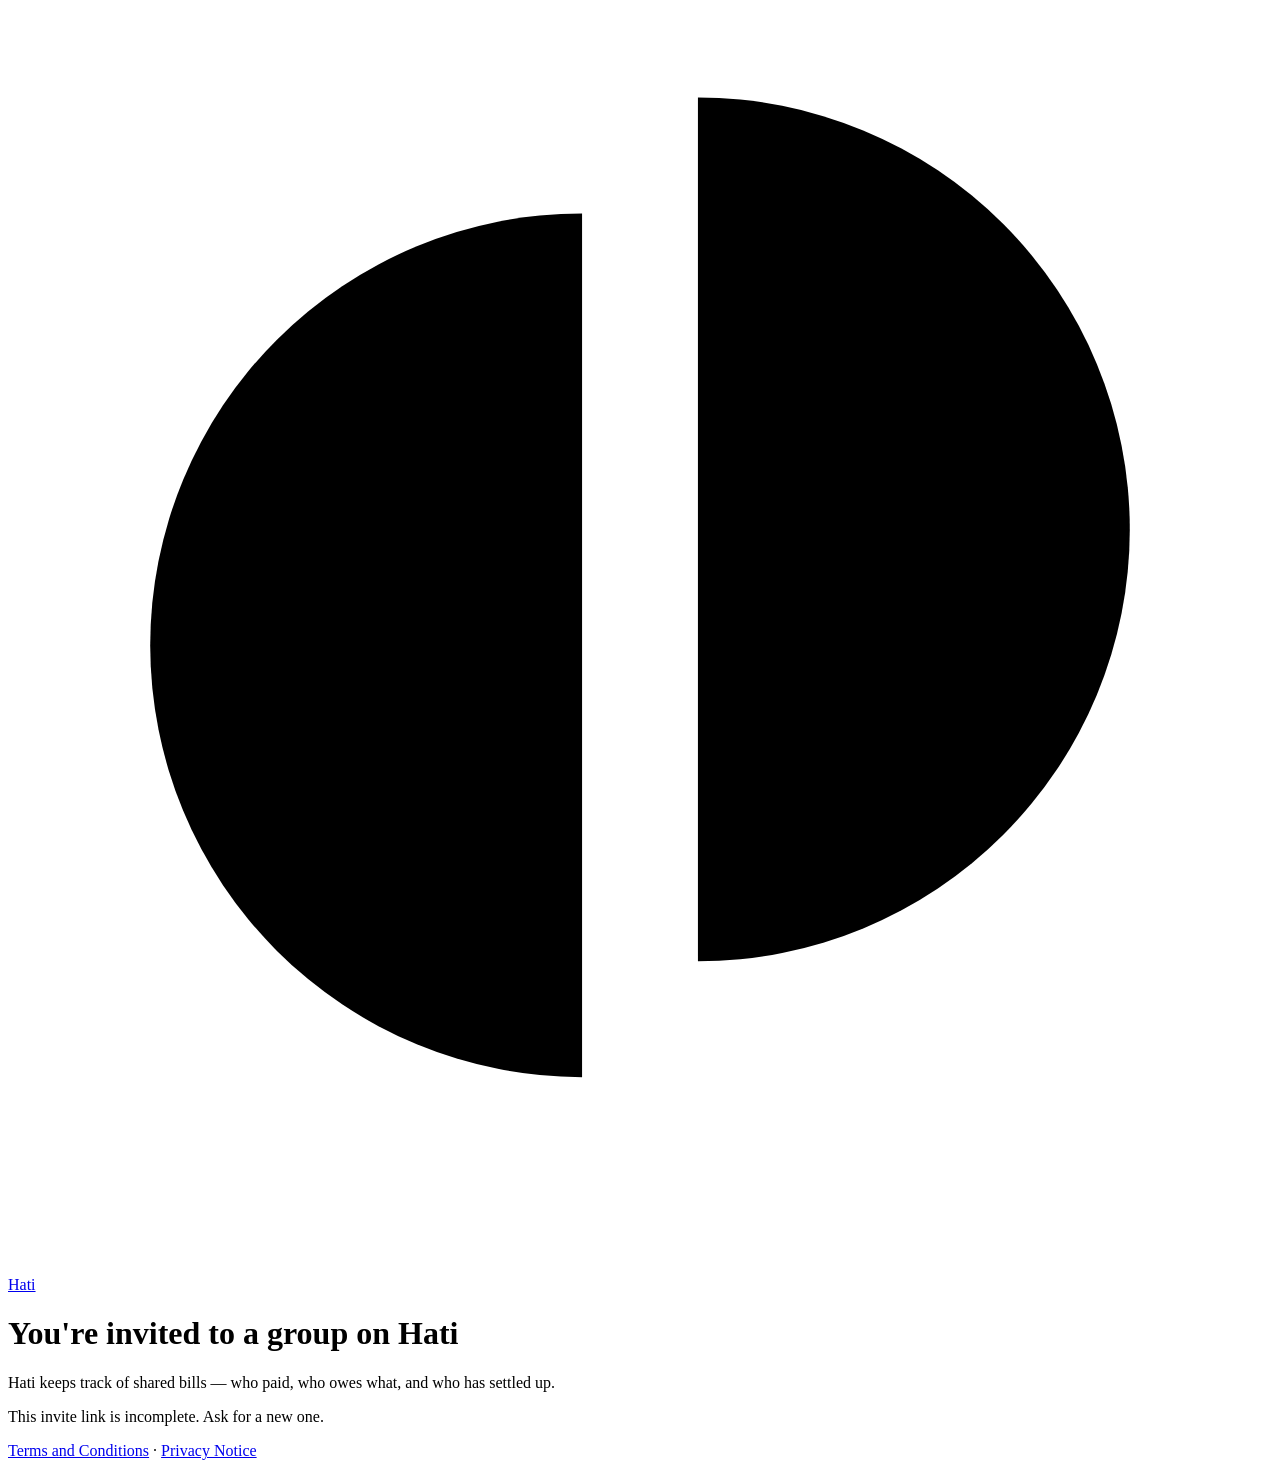
==== hosting/public/join.html @ c49bb8a9 "Hati: bill splitting for barkadas Flutter app on Supabase: groups, bills and splits, settle-up with " ====
<!doctype html>
<html lang="en">
<head>
<meta charset="utf-8">
<meta name="viewport" content="width=device-width, initial-scale=1">
<title>You're invited to a group on Hati</title>
<meta name="robots" content="noindex">
<link rel="stylesheet" href="/style.css">
</head>
<body>
<main>
  <a class="brand" href="/" aria-label="Hati">
    <svg viewBox="0 0 48 48" aria-hidden="true"><path fill="var(--accent)" d="M21.8 7.8a16.4 16.4 0 0 0 0 32.8z"/><path fill="var(--accent)" d="M26.2 3.4a16.4 16.4 0 0 1 0 32.8z"/></svg>
    Hati
  </a>

  <h1>You're invited to a group on Hati</h1>
  <p class="muted">Hati keeps track of shared bills — who paid, who owes what, and who has settled up.</p>

  <!-- Shown when the app did not open by itself (DECISIONS D-69). -->
  <a id="open" class="button" href="#">Open in Hati</a>
  <p id="hint" class="muted"></p>

  <div class="card" id="noapp" hidden>
    <strong>Don't have Hati yet?</strong>
    <p class="muted">Hati isn't in the app stores yet. Ask the person who invited you for the app, install it, then tap this link again.</p>
  </div>

  <footer><a href="/terms">Terms and Conditions</a> · <a href="/privacy">Privacy Notice</a></footer>
</main>
<script>
  // /join/<token>: tokens are letters, digits, - and _ only.
  const token = (location.pathname.split('/join/')[1] || '').replace(/[^A-Za-z0-9_-]/g, '');
  const open = document.getElementById('open');
  const hint = document.getElementById('hint');
  const isAndroid = /Android/i.test(navigator.userAgent);
  const params = new URLSearchParams(location.search);

  if (!token) {
    open.hidden = true;
    hint.textContent = 'This invite link is incomplete. Ask for a new one.';
  } else if (isAndroid) {
    // Opens Hati if installed; otherwise Chrome comes back here with ?noapp.
    const back = location.origin + location.pathname + '?noapp=1';
    open.href = 'intent://join/' + token +
      '#Intent;scheme=com.hati.hati;package=com.hati.hati;' +
      'S.browser_fallback_url=' + encodeURIComponent(back) + ';end';
    hint.textContent = 'If Hati is installed, this opens the invite in the app.';
  } else {
    open.href = 'com.hati.hati://join/' + token;
    hint.textContent = 'Open this link on the phone where Hati is installed.';
  }
  if (params.has('noapp')) document.getElementById('noapp').hidden = false;
</script>
</body>
</html>
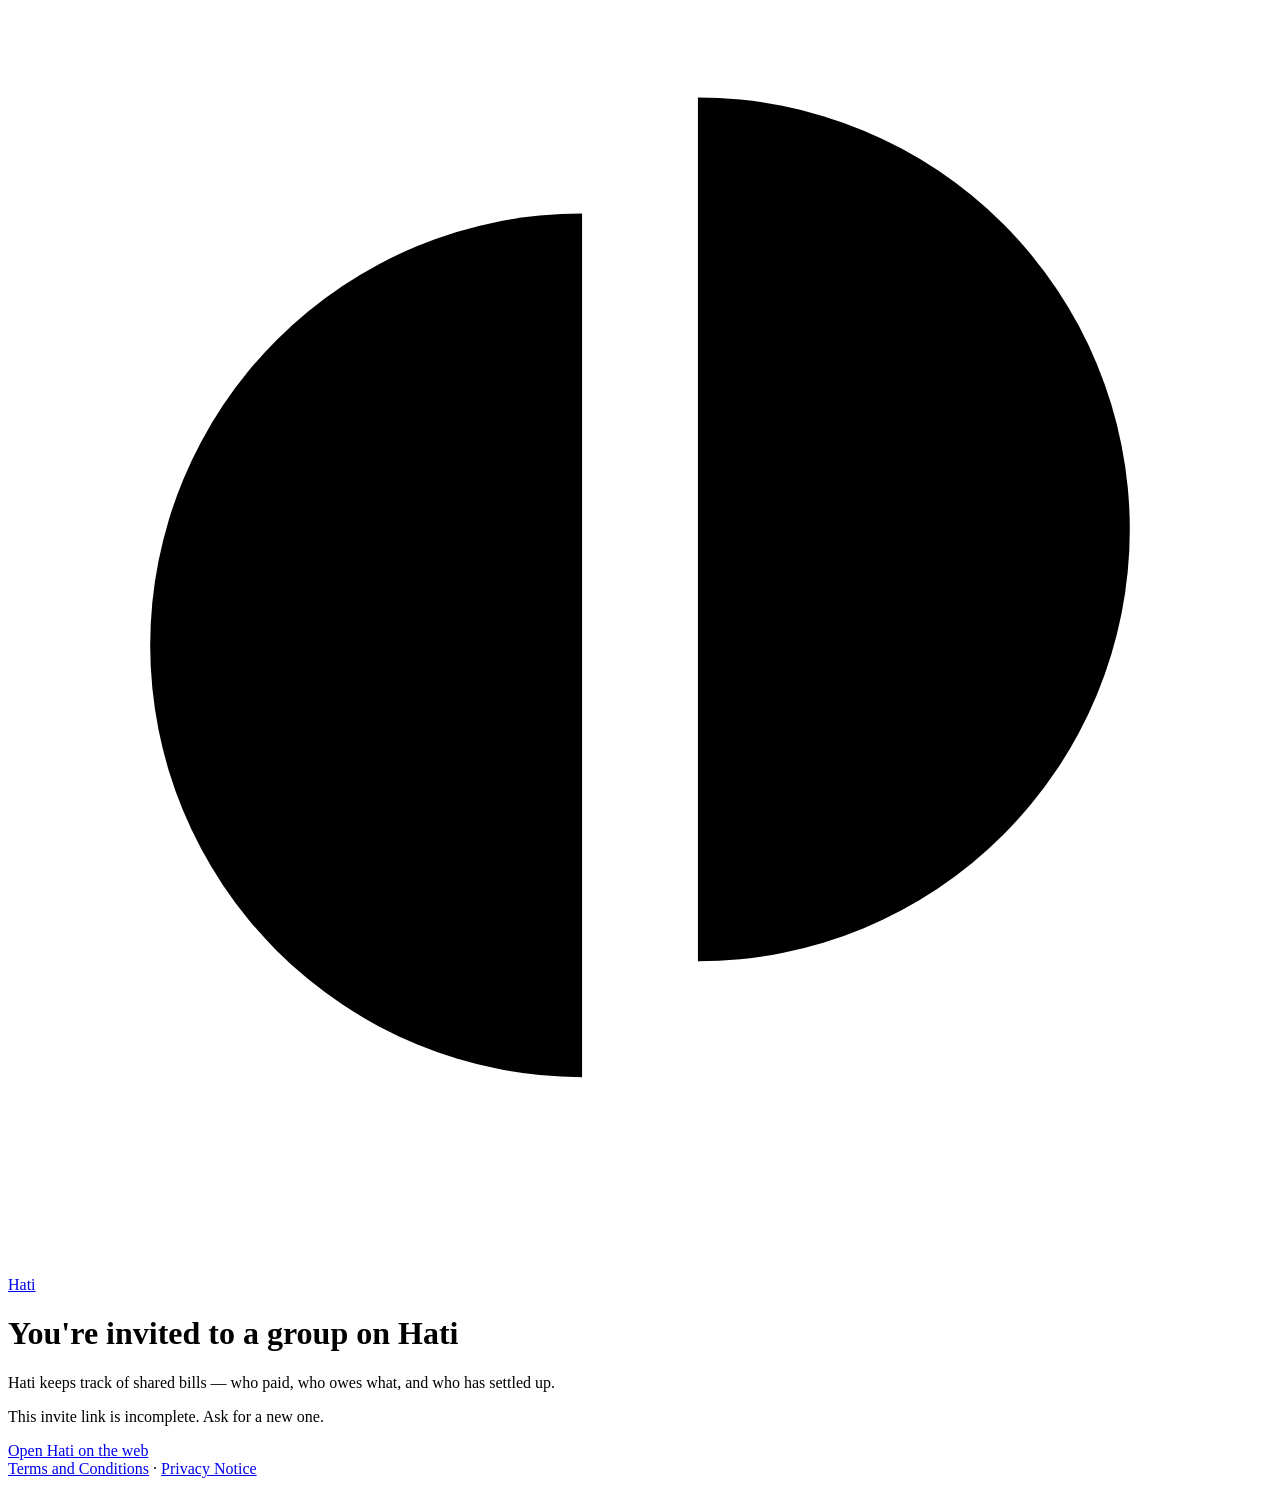
==== commit 7ec38a60: "Add a web app, so iPhones can use Hati The same Flutter app built for the browser and served from Fi" ====
--- a/hosting/public/join.html
+++ b/hosting/public/join.html
@@ -20,10 +20,12 @@
   <!-- Shown when the app did not open by itself (DECISIONS D-69). -->
   <a id="open" class="button" href="#">Open in Hati</a>
   <p id="hint" class="muted"></p>
+  <!-- iPhones and computers: the web app (D-71). -->
+  <a id="web" class="button secondary" href="/app/">Open Hati on the web</a>
 
   <div class="card" id="noapp" hidden>
     <strong>Don't have Hati yet?</strong>
-    <p class="muted">Hati isn't in the app stores yet. Ask the person who invited you for the app, install it, then tap this link again.</p>
+    <p class="muted">Hati isn't in the app stores yet. Use <strong>Open Hati on the web</strong> above, or ask the person who invited you for the Android app.</p>
   </div>
 
   <footer><a href="/terms">Terms and Conditions</a> · <a href="/privacy">Privacy Notice</a></footer>
@@ -47,9 +49,11 @@
       'S.browser_fallback_url=' + encodeURIComponent(back) + ';end';
     hint.textContent = 'If Hati is installed, this opens the invite in the app.';
   } else {
-    open.href = 'com.hati.hati://join/' + token;
-    hint.textContent = 'Open this link on the phone where Hati is installed.';
+    // No app for iPhone or computers yet: the web app is the way in.
+    open.hidden = true;
+    hint.textContent = '';
   }
+  if (token) document.getElementById('web').href = '/app/#/join/' + token;
   if (params.has('noapp')) document.getElementById('noapp').hidden = false;
 </script>
 </body>
